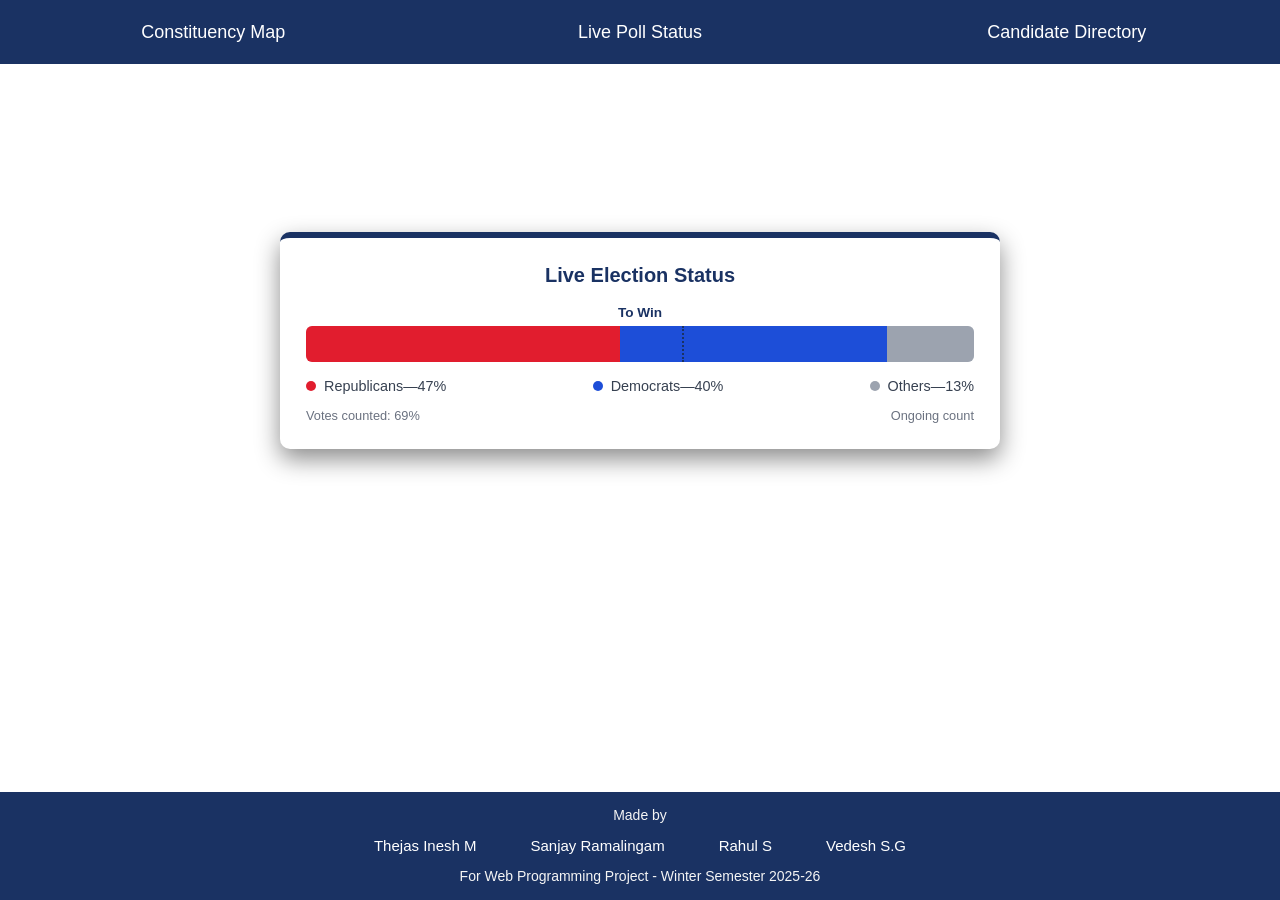
==== index.html @ df7dc4a8 "Update and rename result.html to index.html" ====
<html>
<head>
  <title>Election Dashboard</title>
  <style>
    *{
        box-sizing:border-box;
        font-family: Verdana, Geneva, Tahoma, sans-serif;
    }
    body{
        margin:0;
        padding:40px;
        font-family:system-ui,-apple-system,"Calibri",sans-serif;
        background:#f4f6f8;
        color:#1f2933;
    }
    .poll-wrapper{
        max-width:720px;
        margin:auto;
        background:#ffffff;
        padding:26px;
        border-radius:10px;
        box-shadow:0 10px 25px rgba(0, 0, 0, 0.455);
        border-top:6px solid #1A3263;
        position: relative;
        margin-top: 12rem;
    }
    h2{
        margin:0 0 18px;
        font-size:1.25rem;
        text-align:center;
        color:#1A3263;
        font-weight:700;
    }
    .to-win-label{
        text-align:center;
        font-weight:600;
        color:#1A3263;
        font-size:0.85rem;
        margin-bottom:6px;
        user-select:none;
    }
    .poll-bar{
        position: relative;
        display:flex;
        height:36px;
        border-radius:6px;
        overflow:hidden;
        background:#e5e7eb;
    }
    .segment{
	height:100%;
    }
    .republican{
        background:#E11D2E;
    }
    .democrat{
        background:#1D4ED8;
    }
    .other {
        background:#9CA3AF;
    }
    .labels{
        margin-top:16px;
        display:flex;
        justify-content:space-between;
        font-size:0.9rem;
    }
    .label{
        display:flex;
        align-items:center;
        gap:8px;
        color:#374151;
    }
    .dot{
        width:10px;
        height:10px;
        border-radius:50%;
    }
    .dot.republican{background:#E11D2E;}
    .dot.democrat{background:#1D4ED8;}
    .dot.other{background:#9CA3AF;}
    .meta{
        margin-top:14px;
        font-size:0.8rem;
        color:#6b7280;
        display:flex;
        justify-content:space-between;
    }
    .win-line {
        position:absolute;
        top:0;
        width:0;
        height: 36px;
        border-left:2px dotted #1A3263;
        left:56.25%; 
    }
  </style>
    <meta charset="UTF-8">
    <meta name="viewport" content="width=device-width, initial-scale=1.0">
    <title>Election Dashboard</title>
    <link rel="stylesheet" href="results.css">
</head>
<body>
    <header>
        <nav>
            <ul>
                <li><a href="/map.html">Constituency Map</a></li>
                <li><a href="/result.html">Live Poll Status</a></li>
                <li><a href="/candidate.html">Candidate Directory</a></li>
            </ul>
        </nav>
    </header>
    <main>
        <div class="poll-wrapper">
            <h2>Live Election Status</h2>
            <div class="to-win-label">To Win</div>
            <div class="poll-bar">
            <div class="segment republican" style="width:47%"></div>
            <div class="segment democrat" style="width:40%"></div>
            <div class="segment other" style="width:13%"></div>
            <div class="win-line" style="left:56.25%;"></div>
            </div>
            <div class="labels">
            <div class="label">
                <span class="dot republican"></span>
                <span>Republicans—47%</span>
            </div>
            <div class="label">
                <span class="dot democrat"></span>
                <span>Democrats—40%</span>
            </div>
            <div class="label">
                <span class="dot other"></span>
                <span>Others—13%</span>
            </div>
            </div>
            <div class="meta">
            <span>Votes counted: 69%</span>
            <span>Ongoing count</span>
            </div>
        </div>
        </main>

    <footer>
        <p>Made by</p>
        <ul>
            <li>Thejas Inesh M</li>
            <li>Sanjay Ramalingam</li>
            <li>Rahul S</li>
            <li>Vedesh S.G</li>
        </ul>
        <p>For Web Programming Project - Winter Semester 2025-26</p>
    </footer>
</body>
</html>
---- results.css ----
/*
FAF7F0 - White
D8D2C2 - Off white
B17457 - Brown
4A4947 - Text
*/

body {
    background-color: white;
    margin: 0;
}
header {
    background-color: #1A3263;
    height: 4rem;
    width: 100%;
    position: fixed;
    top: 0;
    left: 0;
    z-index: 1000;
}
header nav {
    height: 100%;
}
header nav ul {
    display: flex;
    justify-content: space-evenly;
    align-items: center;
    margin: 0;
    padding: 0;
    height: 100%;
}
header nav ul li {
    list-style: none;
    height: 100%;
    width:100%;
}
header nav ul li a {
    display: flex;              
    align-items: center;      
    justify-content: center; 
    height: 100%;
    padding: 0 1.5rem;
    text-decoration: none;
    color: white;
    font-size: 18px;
    font-family: Verdana, Geneva, Tahoma, sans-serif;
    transition: background-color 0.3s ease, color 0.3s ease;
}
header nav ul li a:hover {
    background-color:#BDE8F5 ;
    color: #4A4947;
}
#lister{
    background-color: rgba(128, 128, 128, 0.5);
    width:70rem;
    height:35rem;
    border-radius: 10px;
    margin:auto;
    margin-top:5rem;
    overflow-y: scroll;
    padding:5px;
    border: 2px solid #1A3263;
    display:grid;
    grid-template-columns: auto auto auto auto;
    padding-bottom: 10px;
}
.candidate{
    background-color: white;
    width:15rem;
    height:20rem;
    border-radius: 10px;
    margin: auto;
    margin-top:1rem;
}
.candidate img{
    margin:auto;
    display: flex;
    justify-content: center;
    
}
.candidate p{
    padding-left:0.5rem;
    font-family: Verdana, Geneva, Tahoma, sans-serif;
    font-size:15px;
}
footer{
    position: absolute;
    bottom: 0;
    left: 0;
    width: 100%;
    background-color: #1A3263;
    padding: 0.1rem 0;
    display: flex;
    flex-direction: column;
    justify-content: center;
    align-items: center;
}
footer p {
    color:whitesmoke;
    font-size: 14px;
    text-align: center;
    font-family: Verdana, Geneva, Tahoma, sans-serif;
}
footer ul {
    display: flex;
    align-items: center;
    justify-content: space-evenly;
    padding: 0;
    margin: 0;
    width:50%;
}
footer ul li {
    list-style: none;
    color: white;
    font-size: 15px;
    font-family: Verdana, Geneva, Tahoma, sans-serif;
}
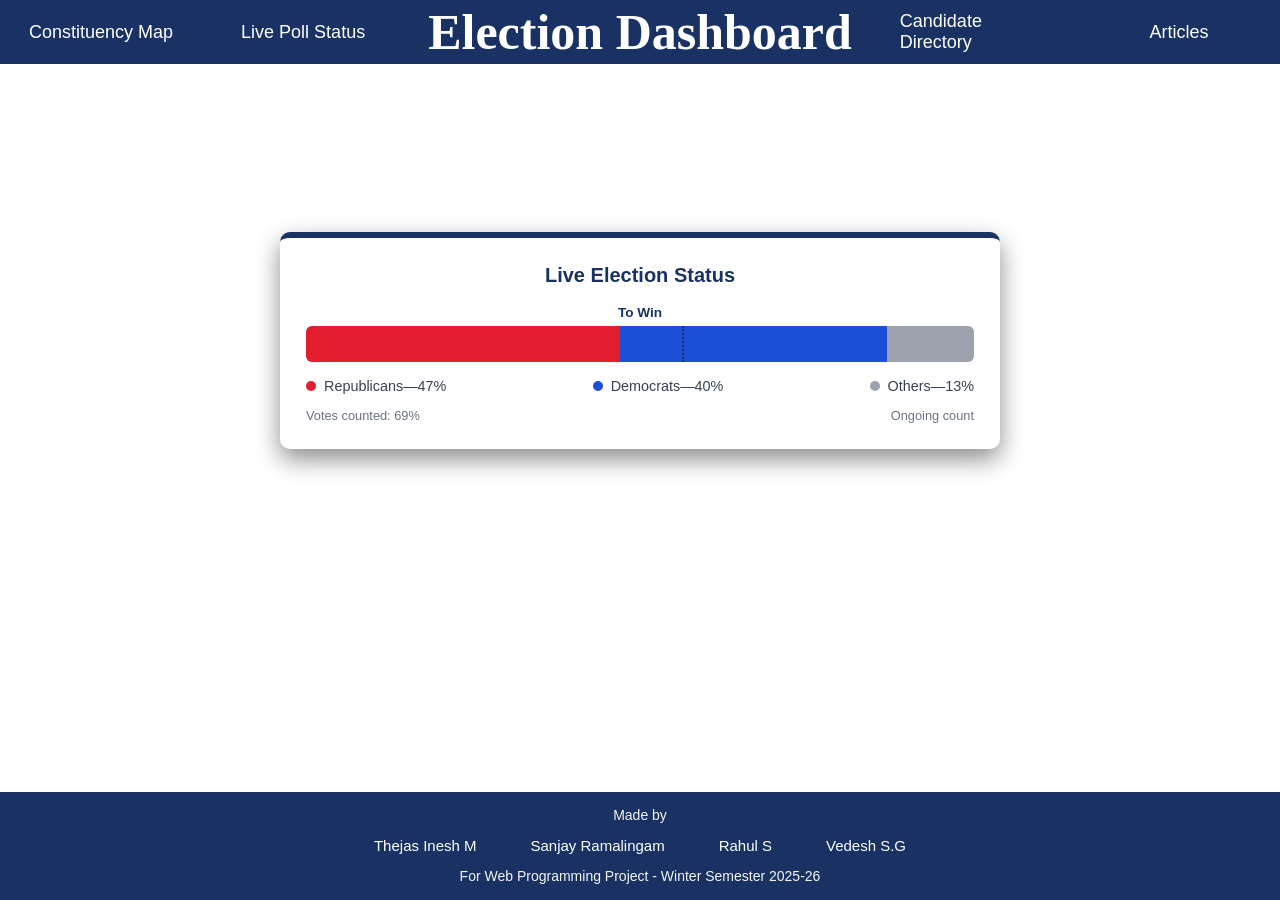
==== commit 9d7c8b05: "Updated top navbar Updated top navbar" ====
--- a/index.html
+++ b/index.html
@@ -71,10 +71,21 @@
         gap:8px;
         color:#374151;
     }
+
     .dot{
         width:10px;
         height:10px;
         border-radius:50%;
+    }
+    header nav ul li a.highlight {
+        font-size: 50px;
+        font-weight: bold;
+        width: max-content;
+        font-family: Impact;
+    }
+    header nav ul li a.highlight:hover {
+        background-color: #1A3263;
+        color: white;
     }
     .dot.republican{background:#E11D2E;}
     .dot.democrat{background:#1D4ED8;}
@@ -104,9 +115,11 @@
     <header>
         <nav>
             <ul>
-                <li><a href="/map.html">Constituency Map</a></li>
-                <li><a href="/result.html">Live Poll Status</a></li>
-                <li><a href="/candidate.html">Candidate Directory</a></li>
+                <li><a href="map.html">Constituency Map</a></li>
+                <li><a href="index.html">Live Poll Status</a></li>
+                <li><a class="highlight">Election Dashboard</a></li>
+                <li><a href="candidate.html">Candidate Directory</a></li>
+                <li><a href="articles.html">Articles</a></li>
             </ul>
         </nav>
     </header>
@@ -153,3 +166,5 @@
     </footer>
 </body>
 </html>
+
+
